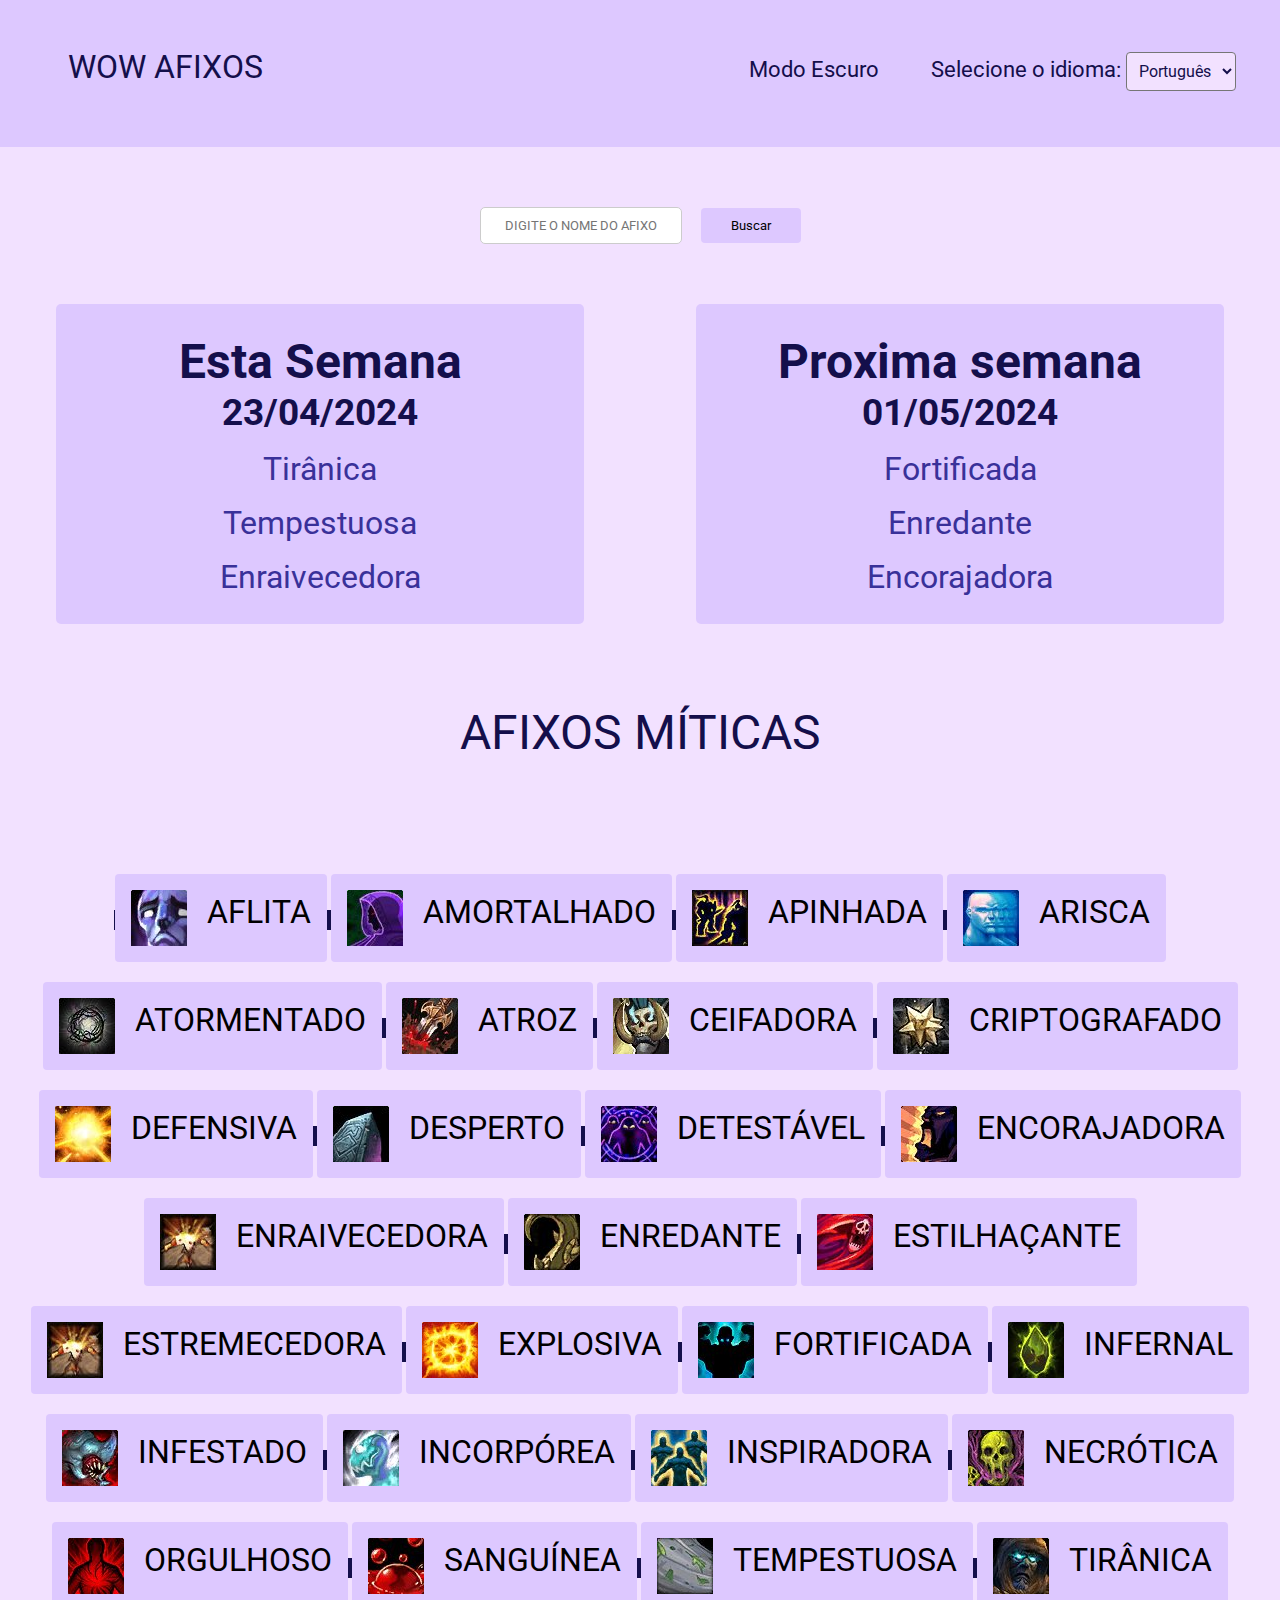
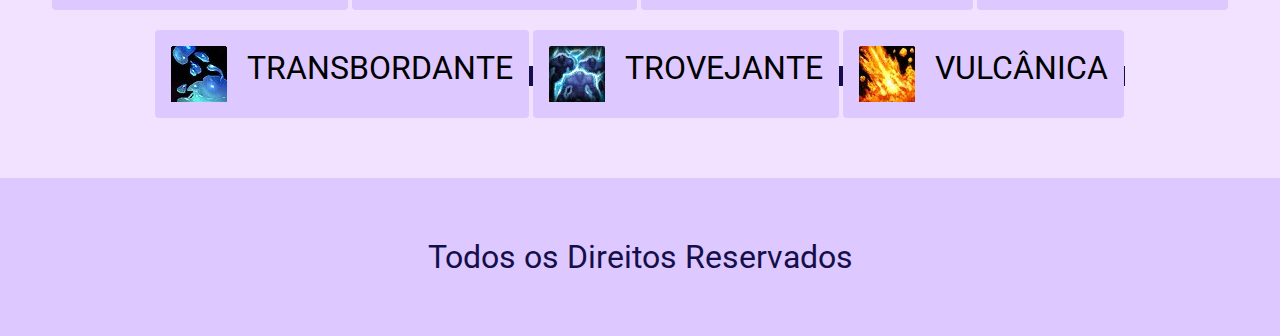
==== index.html @ 29b04356 "Pequenas correções" ====
<!DOCTYPE html>
<html lang="pt-br">
  <head>
    <meta charset="UTF-8" />
    <meta name="viewport" content="width=device-width, initial-scale=1.0" />
    <title>Afixos</title>
    <link
      rel="icon"
      href="./assets/favicon/fortificada_5TJ_icon.ico"
      type="image/x-icon"
    />
    <link rel="stylesheet" href="./css/style.css" />
    <link rel="preconnect" href="https://fonts.googleapis.com" />
    <link rel="preconnect" href="https://fonts.gstatic.com" crossorigin />
    <link
      href="https://fonts.googleapis.com/css2?family=Roboto&display=swap"
      rel="stylesheet"
    />
  </head>

  <body>
    <header class="div-bg">
      <div class="div-header container">
        <div class="div-menu-logo">
          <ul class="lista-flex">
            <li class="item-esquerda">
              <a href="https://github.com/TbrunoK/wow-afixes" target="_blank"
                >WOW AFIXOS</a
              >
            </li>
          </ul>
        </div>
        <div class="itens-direita">
          <a href="#" id="darkModeToggle">Modo Escuro</a>
          <div class="idioma-menu">
            <label for="idioma">Selecione o idioma:</label>
            <select id="idioma">
              <option value="pt">Português</option>
              <option value="en">Inglês</option>
              <option value="es">Espanhol</option>
              <!-- Adicione mais opções conforme necessário -->
            </select>
          </div>
        </div>
      </div>
    </header>
    <div class="container">
      <!-- Botão Afixo -->
      <input
        type="text"
        id="searchInput"
        class="search-input"
        placeholder="Digite o Nome do Afixo"
      />
      <button onclick="buscarAfixo()" class="search-button">Buscar</button>

      <div class="Conteudo-afixos-afixos-semanas">
        <div class="conteiner-centralizado">
          <div class="afixos-esta-semana">
            <div class="conteiner-esta">
              <h2>Esta Semana</h2>
              <h3>23/04/2024</h3>
              <div class="afixos">
                <a
                  href="https://www.wowhead.com/pt/affix=9/tir%C3%A2nica"
                  target="_blank"
                  >Tirânica</a
                >
                <a
                  href="https://www.wowhead.com/pt/affix=124/tempestuosa"
                  target="_blank"
                  >Tempestuosa</a
                >
                <a
                  href="https://www.wowhead.com/pt/affix=6/enraivecedora"
                  target="_blank"
                  >Enraivecedora</a
                >
              </div>
            </div>
          </div>

          <div class="afixos-esta-semana">
            <div>
              <h2>Proxima semana</h2>
              <h3>01/05/2024</h3>
              <div class="afixos">
                <a
                  href="https://www.wowhead.com/pt/affix=10/fortificada"
                  target="_blank"
                  >Fortificada</a
                >
                <a
                  href="https://www.wowhead.com/pt/affix=134/enredante"
                  target="_blank"
                  >Enredante</a
                >
                <a
                  href="https://www.wowhead.com/pt/affix=7/encorajadora"
                  target="_blank"
                  >Encorajadora</a
                >
              </div>
            </div>
          </div>
        </div>

        <div class="afixo-mitica-menu">
          <a
            class="afixos-mitica-texto"
            href="https://www.wowhead.com/pt/affixes"
            target="_blank"
            >Afixos Míticas</a
          >
        </div>

        <div class="afixo-lista">
          <ul class="lista-completa">
            <li>
              <img src="./assets/afixes/aflita.jpg" alt="" /><a
                href="https://www.wowhead.com/pt/affix=135/aflita"
                target="_blank"
                >Aflita</a
              >
            </li>
            <li>
              <img src="./assets/afixes/amortalhado.jpg" alt="" /><a
                href="https://www.wowhead.com/pt/affix=131/amortalhado"
                target="_blank"
                >Amortalhado</a
              >
            </li>
            <li>
              <img src="./assets/afixes/apinhada..jpg" alt="" /><a
                href="https://www.wowhead.com/pt/affix=5/apinhada"
                target="_blank"
                >apinhada</a
              >
            </li>
            <li>
              <img src="./assets/afixes/arisca.jpg" alt="" /><a
                href="https://www.wowhead.com/pt/affix=2/arisca"
                target="_blank"
                >Arisca</a
              >
            </li>
            <li>
              <img src="./assets/afixes/atormentado.jpg" alt="" /><a
                href="https://www.wowhead.com/pt/affix=128/atormentado"
                target="_blank"
                >Atormentado</a
              >
            </li>
            <li>
              <img src="./assets/afixes/atroz.jpg" alt="" /><a
                href="https://www.wowhead.com/pt/affix=12/atroz"
                target="_blank"
                >Atroz</a
              >
            </li>
            <li>
              <img src="./assets/afixes/ceifadora.jpg" alt="" /><a
                href="https://www.wowhead.com/pt/affix=117/ceifadora"
                target="_blank"
                >Ceifadora</a
              >
            </li>
            <li>
              <img src="./assets/afixes/criptografado.jpg" alt="" /><a
                href="https://www.wowhead.com/pt/affix=130/criptografado"
                target="_blank"
                >Criptografado</a
              >
            </li>
            <li>
              <img src="./assets/afixes/defensiva.jpg" alt="" /><a
                href="https://www.wowhead.com/pt/affix=137/defensiva"
                target="_blank"
                >Defensiva</a
              >
            </li>
            <li>
              <img src="./assets/afixes/desperto.jpg" alt="" /><a
                href="https://www.wowhead.com/pt/affix=120/desperto"
                target="_blank"
                >Desperto</a
              >
            </li>
            <li>
              <img src="./assets/afixes/Detestavel.jpg" alt="" /><a
                href="https://www.wowhead.com/pt/affix=123/detest%C3%A1vel"
                target="_blank"
                >Detestável</a
              >
            </li>
            <li>
              <img src="./assets/afixes/Encorajadora.jpg" alt="" /><a
                href="https://www.wowhead.com/pt/affix=7/encorajadora"
                target="_blank"
                >Encorajadora</a
              >
            </li>
            <li>
              <img src="./assets/afixes/estremecedora.jpg" alt="" /><a
                href="https://www.wowhead.com/pt/affix=6/enraivecedora"
                target="_blank"
                >Enraivecedora</a
              >
            </li>
            <li>
              <img src="./assets/afixes/enredante.jpg" alt="" /><a
                href="https://www.wowhead.com/pt/affix=134/enredante"
                target="_blank"
                >Enredante</a
              >
            </li>
            <li>
              <img src="./assets/afixes/estilhacante.jpg" alt="" /><a
                href="https://www.wowhead.com/pt/affix=11/estilha%C3%A7ante"
                target="_blank"
                >Estilhaçante</a
              >
            </li>
            <li>
              <img src="./assets/afixes/estremecedora.jpg" alt="" /><a
                href="https://www.wowhead.com/pt/affix=14/estremecedora"
                target="_blank"
                >Estremecedora</a
              >
            </li>
            <li>
              <img src="./assets/afixes/explosiva.jpg" alt="" /><a
                href="https://www.wowhead.com/pt/affix=13/explosiva"
                target="_blank"
                >Explosiva</a
              >
            </li>
            <li>
              <img src="./assets/afixes/fortificada.jpg" alt="" /><a
                href="https://www.wowhead.com/pt/affix=10/fortificada"
                target="_blank"
                >Fortificada</a
              >
            </li>

            <li>
              <img src="./assets/afixes/infernal.jpg" alt="" /><a
                href="https://www.wowhead.com/pt/affix=129/infernal"
                target="_blank"
                >Infernal</a
              >
            </li>
            <li>
              <img src="./assets/afixes/infestado.jpg" alt="" /><a
                href="https://www.wowhead.com/pt/affix=16/infestado"
                target="_blank"
                >Infestado</a
              >
            </li>
            <li>
              <img src="./assets/afixes/incorporea.jpg" alt="" /><a
                href="https://www.wowhead.com/pt/affix=136/incorp%C3%B3rea"
                target="_blank"
                >Incorpórea</a
              >
            </li>
            <li>
              <img src="./assets/afixes/inspiradora.jpg" alt="" /><a
                href="https://www.wowhead.com/pt/affix=122/inspiradora"
                target="_blank"
                >Inspiradora</a
              >
            </li>
            <li>
              <img src="./assets/afixes/necrotica.jpg" alt="" /><a
                href="https://www.wowhead.com/pt/affix=4/necr%C3%B3tica"
                target="_blank"
                >Necrótica</a
              >
            </li>
            <li>
              <img src="./assets/afixes/orgulhoso.jpg" alt="" /><a
                href="https://www.wowhead.com/pt/affix=121/orgulhoso"
                target="_blank"
                >Orgulhoso</a
              >
            </li>
            <li>
              <img src="./assets/afixes/sanguinea.jpg" alt="" /><a
                href="https://www.wowhead.com/pt/affix=8/sangu%C3%ADnea"
                target="_blank"
                >Sanguínea</a
              >
            </li>
            <li>
              <img src="./assets/afixes/tempestuosa.jpg" alt="" /><a
                href="https://www.wowhead.com/pt/affix=124/tempestuosa"
                target="_blank"
                >tempestuosa</a
              >
            </li>
            <li>
              <img src="./assets/afixes/tiranico.jpg" alt="" /><a
                href="https://www.wowhead.com/pt/affix=9/tir%C3%A2nica"
                target="_blank"
                >Tirânica</a
              >
            </li>
            <li>
              <img src="./assets/afixes/transbordante.jpg" alt="" /><a
                href="https://www.wowhead.com/pt/affix=1/transbordante"
                target="_blank"
                >Transbordante</a
              >
            </li>
            <li id="trovejante">
              <img src="./assets/afixes/trovejante.jpg" alt="" /><a
                href="https://www.wowhead.com/pt/affix=132/trovejante"
                target="_blank"
                >trovejante</a
              >
            </li>
            <li>
              <img src="./assets/afixes/vulcanica.jpg" alt="" /><a
                href="https://www.wowhead.com/pt/affix=3/vulc%C3%A2nica"
                target="_blank"
                >Vulcânica</a
              >
            </li>
          </ul>
        </div>
      </div>
    </div>
    <footer class="footer"><p>Todos os Direitos Reservados</p></footer>
    <script src="javascript.js"></script>
  </body>
</html>
---- css/style.css ----
@import url(./darkmode.css);
/*Reset */
* {
  font-family: "Roboto", sans-serif;
  padding: 0px;
  margin: 0px;
  text-decoration: none;
  list-style-type: none;
  color: var(--cor-primaria4);
  text-align: center;
}

body {
  background-color: var(--cor-primaria1);
}

/*Root / Variaveis */
:root {
  --cor-primaria1: #f2e1ff;
  --cor-primaria2: #ddc8ff;
  --cor-primaria2-1: #ad95d3ef;
  --cor-primaria3: #393199;
  --cor-primaria4: #140f4b;
  --color-gradient: linear-gradient(#f2e1ff, #09062c);
}

.container {
  max-width: 1400px;
  margin: auto;
}

.div-bg {
  background-color: var(--cor-primaria2);
}

/* Menu Principal */
.div-header {
  display: flex;
  justify-content: space-between;
  padding: 24px;
  align-items: center;
  font-size: 1.4rem;
  border-radius: 0px;
}

.div-menu-logo {
  display: inline-block;
  padding: 24px;
  margin-left: 20px;
  font-size: 32px;
  border-radius: 4px;
}
.div-menu-logo a::after {
  display: block;
  content: "";
  width: 0px;
  height: 3px;
  margin-top: 10px;
  background-color: var(--cor-primaria4);
  transition: 0.3s;
  position: relative;
}

.div-menu-logo a:hover::after {
  width: 100%;
}
.div-menu a {
  color: var(--color-font);
}

.itens-direita {
  display: flex;
  gap: 2rem;
}

.itens-direita a {
  display: inline-block;
  padding: 20px 0px;
  position: relative;
}

.itens-direita a::after {
  display: block;
  content: "";
  width: 0px;
  height: 3px;
  margin-top: 10px;
  background-color: var(--cor-primaria4);
  transition: 0.3s;
  position: absolute;
}

.itens-direita a:hover::after {
  width: 100%;
}
/* Menu de idiomas */
.idioma-menu {
  display: inline-block;
  margin: auto;
  padding: 20px;
  font-family: "roboto" sans-serif;
  font-size: 1.4rem;
}

/* Estilos para o seletor de idiomas */
#idioma {
  padding: 8px;
  font-size: 16px;
  margin-top: -30px;
  border-radius: 4px;
  background-color: var(--cor-primaria1);
}

/* Detalhe do menu idioma */
.idioma-menu::after {
  display: block;
  content: "";
  width: 0px;
  height: 3px;
  max-width: 310px;
  margin-top: 5px;
  background-color: var(--cor-primaria4);
  transition: 0.3s;
  position: absolute;
}

.idioma-menu:hover::after {
  width: 100%;
}

/*Menu afixos */
.afixo-mitica-menu {
  display: flex;
  padding: 40px;
  text-transform: uppercase;
}

.afixo-mitica-menu a {
  flex-wrap: wrap;
  justify-content: center;
  flex-direction: column;
  text-align: center;
  height: 100%;
  margin: auto;
  font-size: 3rem;
  padding: 40px;
}

.afixos-mitica-texto {
  display: flex;
  border-radius: 4px;
}

.afixos-mitica-texto::after {
  display: block;
  content: "";
  width: 0px;
  height: 3px;
  margin-top: 10px;
  background-color: var(--cor-primaria4);
  transition: 0.3s;
  position: relative;
}

.afixos-mitica-texto:hover::after {
  width: 100%;
}

/* lista com todos os afixos */
.lista-completa {
  padding: 1px;
  border-top: 20px solid var(--cor-primaria4);
}

.lista-completa li {
  background: var(--cor-primaria2);
}

.lista-completa a::after {
  display: flex;
  content: "";
  width: 0px;
  height: 3px;
  margin-top: 10px;
  transition: 0.3s;
  background-color: var(--cor-primaria4);
}

.lista-completa a:hover::after {
  width: 100%;
}

.afixo-lista {
  display: block;
  justify-content: center;
  text-align: center;
}

.afixo-lista ul {
  display: inline;
}

.afixo-lista li {
  display: inline-flex;
  align-items: center;
  gap: 20px;
  max-width: 400px;
  padding: 1rem;
  margin-top: 20px;
  font-size: 1rem;
  text-transform: uppercase;
  text-align: center;
  border-radius: 4px;
}

.afixo-lista li a {
  font-size: 2rem;
  text-transform: uppercase;
  border-radius: 4px;
  color: #000000;
}

.conteiner-centralizado {
  display: grid;
  grid-template-columns: 1fr 1fr;
  justify-content: center;
}

.afixos-esta-semana {
  display: flex;

  height: 20rem;
  width: 33rem;
  text-align: center;
  justify-content: center;
  box-sizing: border-box;
  font-size: 32px;
  padding: 20px;
  margin: auto;
  align-items: center;
  border-radius: 5px;

  background-color: var(--cor-primaria2);
  margin-top: 60px;
}

.afixos a {
  display: grid;
  grid-template-columns: 1fr;
  margin-top: 1rem;
  color: var(--cor-primaria3);
}

.footer {
  margin-top: 60px;
  background-color: #f7f7f7;
}
.footer p {
  font-size: 32px;
  padding: 60px;
  background-color: var(--cor-primaria2);
}

/* Estilos para o campo de busca e botão */
.search-container {
  text-align: center;
  margin-top: 20px;
}

/* Menu de busca */
.search-input {
  padding: 10px;
  border-radius: 5px;
  border: 1px solid #ccc;
  background-color: #ffffffff;
  width: 180px;
  margin-top: 60px;
  margin-right: 5px;
  margin-left: 1px;
  text-transform: uppercase;
}

/* Botão de busca */
.search-button {
  padding: 10px 30px;
  border-radius: 4px;
  margin-left: 10px;
  background-color: var(--cor-primaria2);
  color: #000000;
  border: none;
  cursor: pointer;
}

/* Estilo para destacar o afixo encontrado */
.destacado {
  border: 2px solid #007bff;
  border-radius: 5px;
  padding: 5px;
}
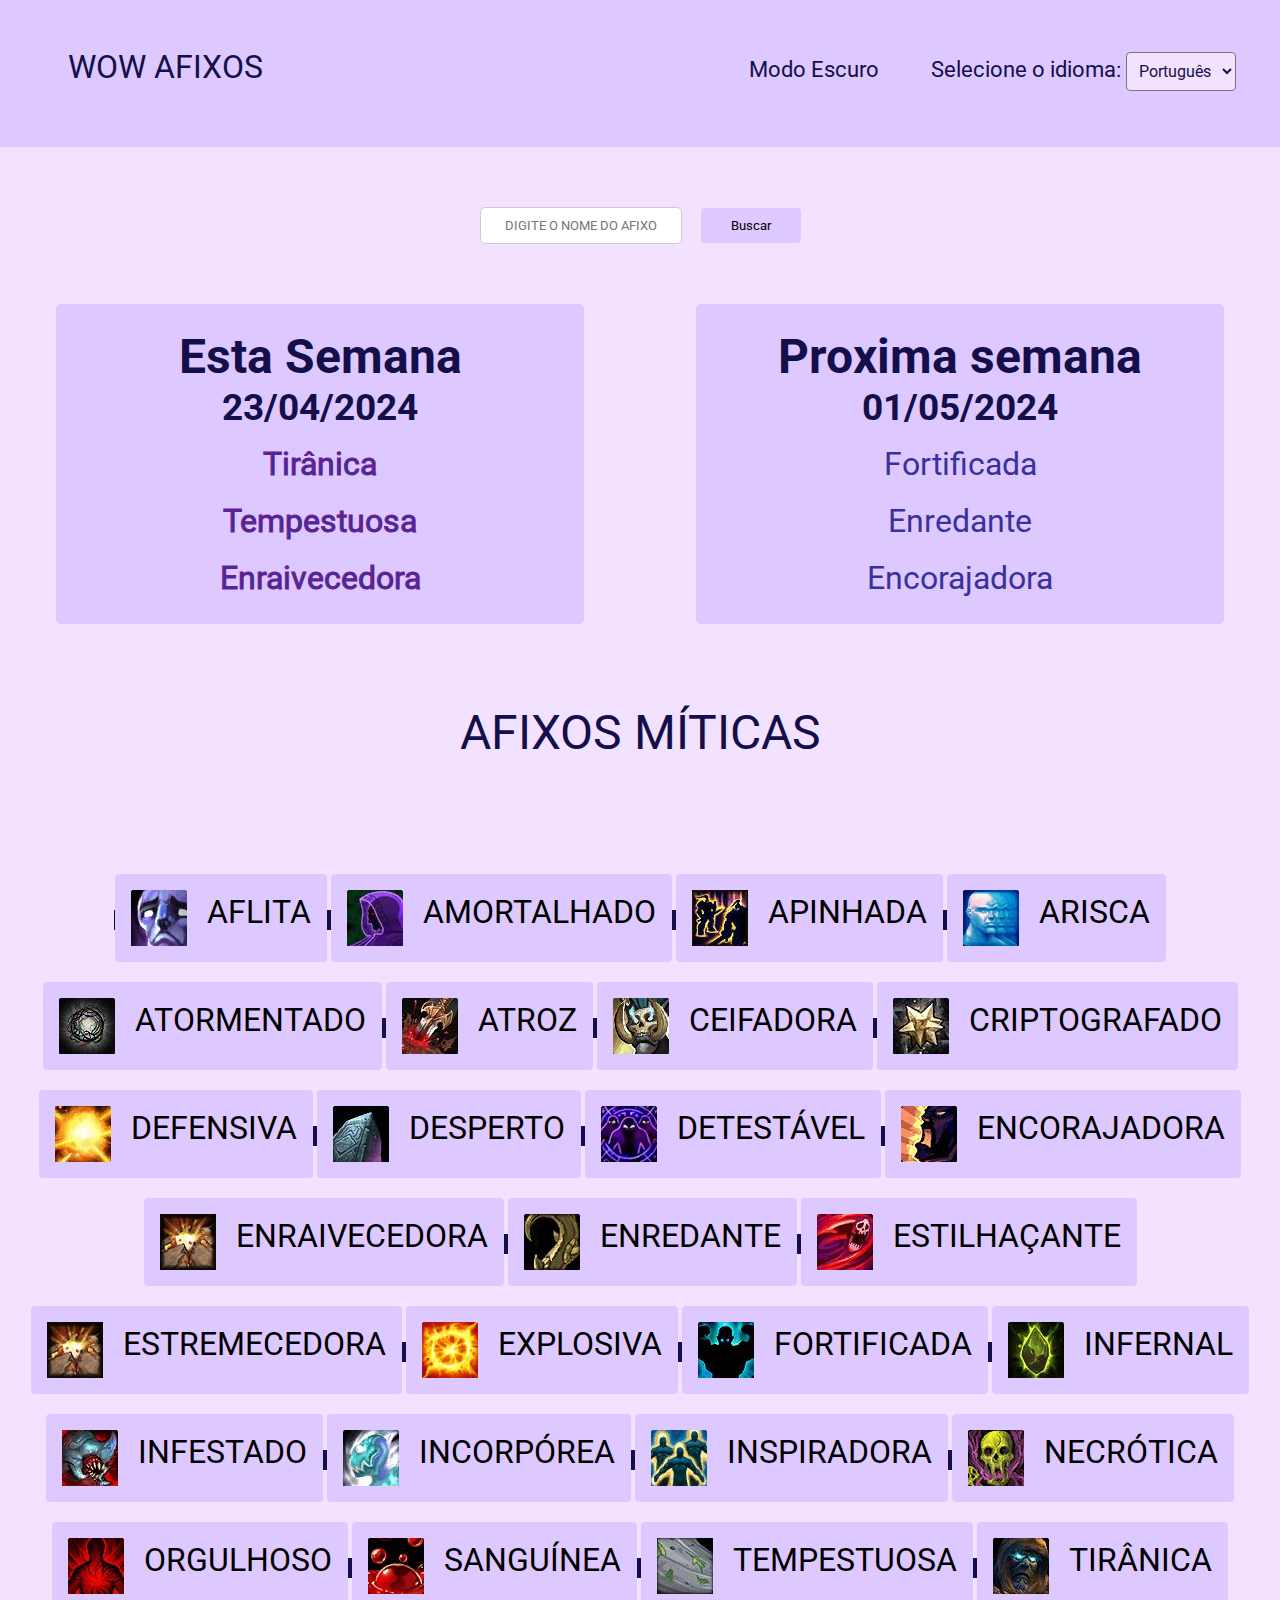
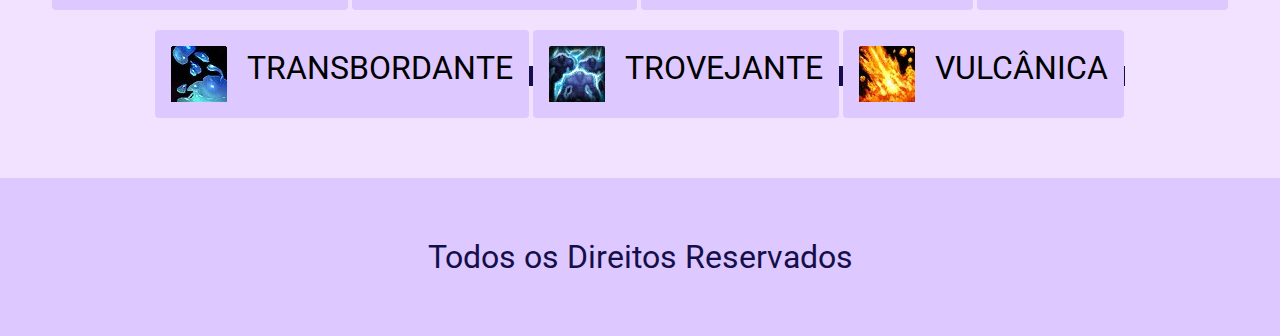
==== commit 21e1347f: "efeito nos menus "esta semana e proxima semana"" ====
--- a/index.html
+++ b/index.html
@@ -62,16 +62,19 @@
               <h3>23/04/2024</h3>
               <div class="afixos">
                 <a
+                  class="sombreado"
                   href="https://www.wowhead.com/pt/affix=9/tir%C3%A2nica"
                   target="_blank"
                   >Tirânica</a
                 >
                 <a
+                  class="sombreado"
                   href="https://www.wowhead.com/pt/affix=124/tempestuosa"
                   target="_blank"
                   >Tempestuosa</a
                 >
                 <a
+                  class="sombreado"
                   href="https://www.wowhead.com/pt/affix=6/enraivecedora"
                   target="_blank"
                   >Enraivecedora</a
--- a/css/style.css
+++ b/css/style.css
@@ -128,6 +128,13 @@
   width: 100%;
 }
 
+/* Sombreado nos afixos desta semana */
+.sombreado {
+  -webkit-text-stroke: 1px #6d1b92; /* para navegadores baseados em WebKit (Safari, Chrome, etc.) */
+  text-stroke: 1px #6d1b92; /* padrão */
+  color: rgb(0, 153, 255); /* cor do texto */
+}
+
 /*Menu afixos */
 .afixo-mitica-menu {
   display: flex;
@@ -225,7 +232,7 @@
   grid-template-columns: 1fr 1fr;
   justify-content: center;
 }
-
+/* Afixos desta semana */
 .afixos-esta-semana {
   display: flex;
 
@@ -249,6 +256,21 @@
   grid-template-columns: 1fr;
   margin-top: 1rem;
   color: var(--cor-primaria3);
+}
+
+.afixos a::after {
+  display: inline-block;
+  content: "";
+  width: 0px;
+  height: 3px;
+
+  background-color: var(--cor-primaria4);
+  transition: 0.3s;
+  position: relative;
+}
+
+.afixos a:hover::after {
+  width: 100%;
 }
 
 .footer {
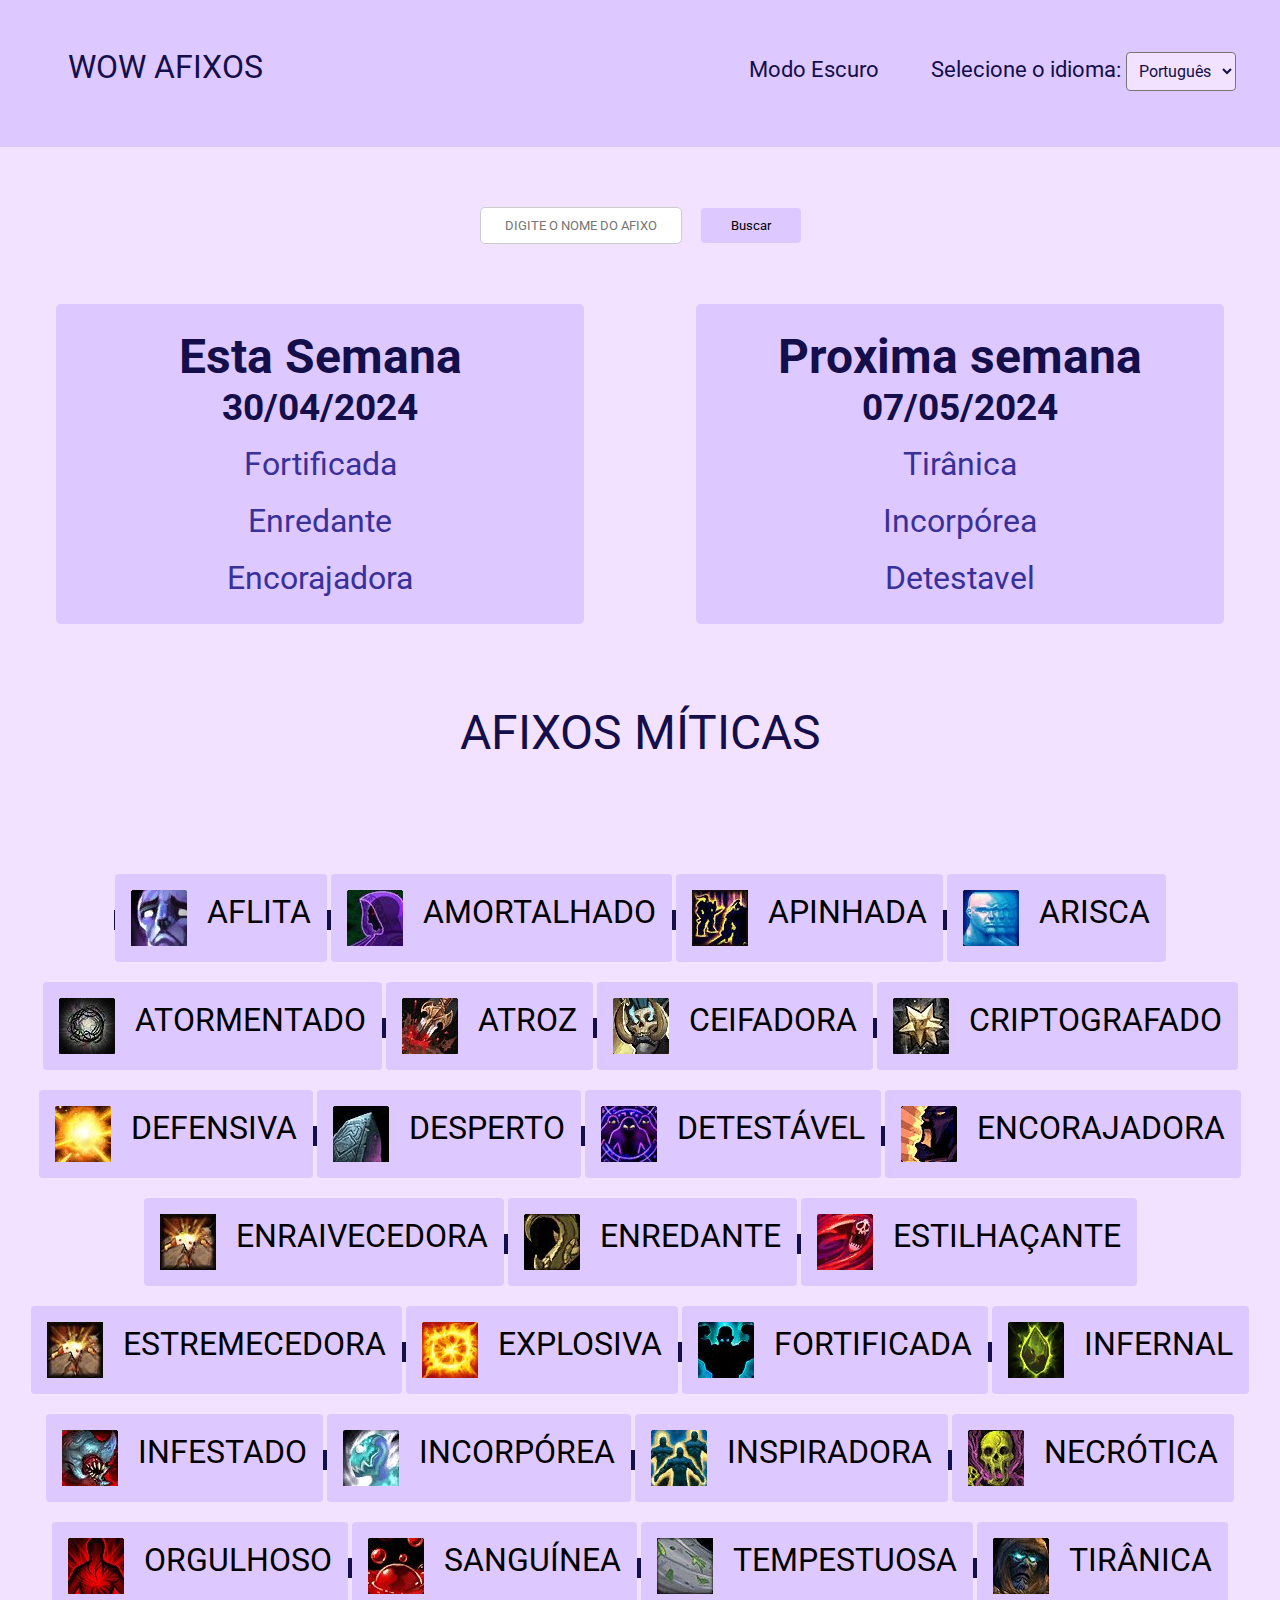
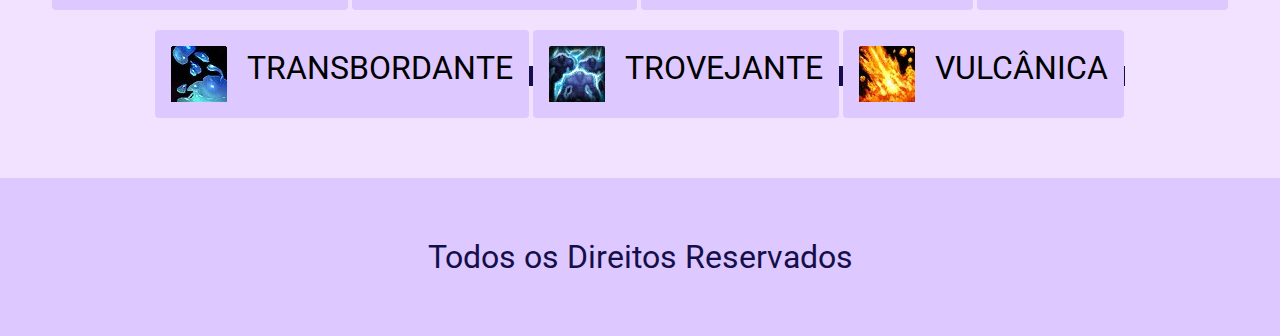
==== commit c916887a: "Afixos semanas" ====
--- a/index.html
+++ b/index.html
@@ -59,25 +59,25 @@
           <div class="afixos-esta-semana">
             <div class="conteiner-esta">
               <h2>Esta Semana</h2>
-              <h3>23/04/2024</h3>
+              <h3>30/04/2024</h3>
               <div class="afixos">
                 <a
                   class="sombreado"
                   href="https://www.wowhead.com/pt/affix=9/tir%C3%A2nica"
                   target="_blank"
-                  >Tirânica</a
+                  >Fortificada</a
                 >
                 <a
                   class="sombreado"
                   href="https://www.wowhead.com/pt/affix=124/tempestuosa"
                   target="_blank"
-                  >Tempestuosa</a
+                  >Enredante</a
                 >
                 <a
                   class="sombreado"
                   href="https://www.wowhead.com/pt/affix=6/enraivecedora"
                   target="_blank"
-                  >Enraivecedora</a
+                  >Encorajadora</a
                 >
               </div>
             </div>
@@ -86,22 +86,22 @@
           <div class="afixos-esta-semana">
             <div>
               <h2>Proxima semana</h2>
-              <h3>01/05/2024</h3>
+              <h3>07/05/2024</h3>
               <div class="afixos">
                 <a
                   href="https://www.wowhead.com/pt/affix=10/fortificada"
                   target="_blank"
-                  >Fortificada</a
+                  >Tirânica</a
                 >
                 <a
                   href="https://www.wowhead.com/pt/affix=134/enredante"
                   target="_blank"
-                  >Enredante</a
+                  >Incorpórea</a
                 >
                 <a
                   href="https://www.wowhead.com/pt/affix=7/encorajadora"
                   target="_blank"
-                  >Encorajadora</a
+                  >Detestavel</a
                 >
               </div>
             </div>
--- a/css/style.css
+++ b/css/style.css
@@ -128,13 +128,6 @@
   width: 100%;
 }
 
-/* Sombreado nos afixos desta semana */
-.sombreado {
-  -webkit-text-stroke: 1px #6d1b92; /* para navegadores baseados em WebKit (Safari, Chrome, etc.) */
-  text-stroke: 1px #6d1b92; /* padrão */
-  color: rgb(0, 153, 255); /* cor do texto */
-}
-
 /*Menu afixos */
 .afixo-mitica-menu {
   display: flex;
@@ -263,7 +256,6 @@
   content: "";
   width: 0px;
   height: 3px;
-
   background-color: var(--cor-primaria4);
   transition: 0.3s;
   position: relative;
@@ -315,7 +307,7 @@
 
 /* Estilo para destacar o afixo encontrado */
 .destacado {
-  border: 2px solid #007bff;
+  border: 2px solid #13c4c4;
   border-radius: 5px;
   padding: 5px;
 }
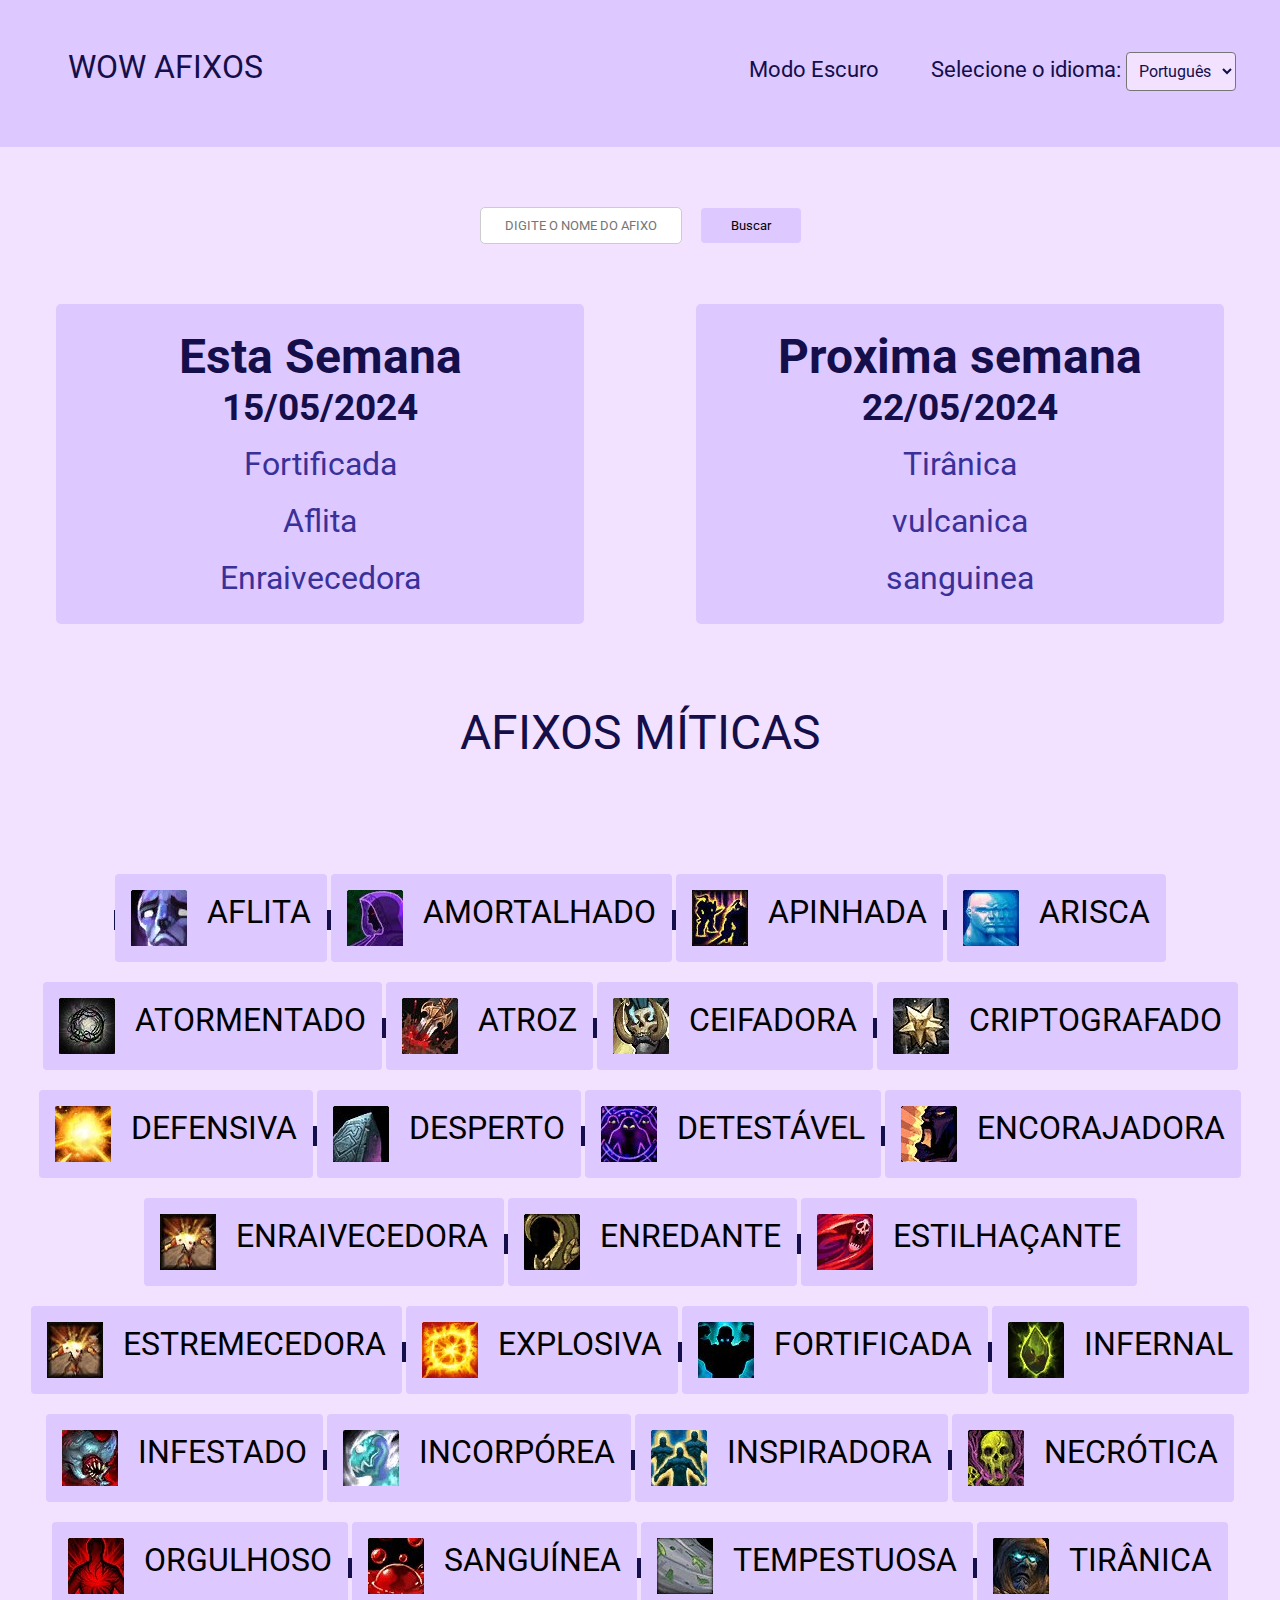
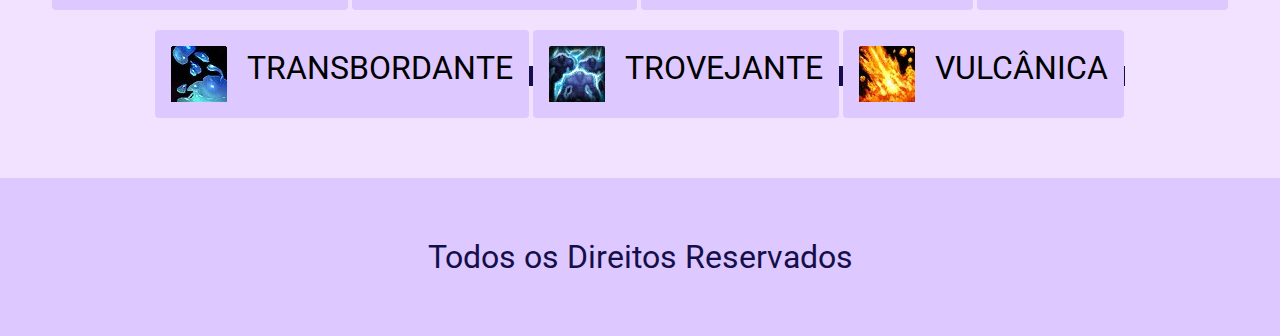
==== commit 643a73fc: "Bug resolvido" ====
--- a/index.html
+++ b/index.html
@@ -38,20 +38,20 @@
               <option value="pt">Português</option>
               <option value="en">Inglês</option>
               <option value="es">Espanhol</option>
-              <!-- Adicione mais opções conforme necessário -->
             </select>
           </div>
         </div>
       </div>
     </header>
     <div class="container">
-      <!-- Botão Afixo -->
+      <!-- Barr de pesquisa -->
       <input
         type="text"
         id="searchInput"
         class="search-input"
         placeholder="Digite o Nome do Afixo"
       />
+
       <button onclick="buscarAfixo()" class="search-button">Buscar</button>
 
       <div class="Conteudo-afixos-afixos-semanas">
@@ -59,26 +59,34 @@
           <div class="afixos-esta-semana">
             <div class="conteiner-esta">
               <h2>Esta Semana</h2>
-              <h3>30/04/2024</h3>
+              <h3>15/05/2024</h3>
               <div class="afixos">
-                <a
-                  class="sombreado"
-                  href="https://www.wowhead.com/pt/affix=9/tir%C3%A2nica"
-                  target="_blank"
-                  >Fortificada</a
-                >
-                <a
-                  class="sombreado"
-                  href="https://www.wowhead.com/pt/affix=124/tempestuosa"
-                  target="_blank"
-                  >Enredante</a
-                >
-                <a
-                  class="sombreado"
-                  href="https://www.wowhead.com/pt/affix=6/enraivecedora"
-                  target="_blank"
-                  >Encorajadora</a
-                >
+                <ul>
+                  <li>
+                    <a
+                      class="sombreado nome"
+                      href="#"
+                      onclick="adicionarNome(this); return false;"
+                      >Fortificada</a
+                    >
+                  </li>
+                  <li>
+                    <a
+                      class="sombreado nome"
+                      href="#"
+                      onclick="adicionarNome(this); return false;"
+                      >Aflita</a
+                    >
+                  </li>
+                  <li>
+                    <a
+                      class="sombreado nome"
+                      href="#"
+                      onclick="adicionarNome(this); return false;"
+                      >Enraivecedora</a
+                    >
+                  </li>
+                </ul>
               </div>
             </div>
           </div>
@@ -86,23 +94,34 @@
           <div class="afixos-esta-semana">
             <div>
               <h2>Proxima semana</h2>
-              <h3>07/05/2024</h3>
+              <h3>22/05/2024</h3>
               <div class="afixos">
-                <a
-                  href="https://www.wowhead.com/pt/affix=10/fortificada"
-                  target="_blank"
-                  >Tirânica</a
-                >
-                <a
-                  href="https://www.wowhead.com/pt/affix=134/enredante"
-                  target="_blank"
-                  >Incorpórea</a
-                >
-                <a
-                  href="https://www.wowhead.com/pt/affix=7/encorajadora"
-                  target="_blank"
-                  >Detestavel</a
-                >
+                <ul>
+                  <li>
+                    <a
+                      class="sombreado nome"
+                      href="#"
+                      onclick="adicionarNome(this); return false;"
+                      >Tirânica</a
+                    >
+                  </li>
+                  <li>
+                    <a
+                      class="sombreado nome"
+                      href="#"
+                      onclick="adicionarNome(this); return false;"
+                      >vulcanica</a
+                    >
+                  </li>
+                  <li>
+                    <a
+                      class="sombreado nome"
+                      href="#"
+                      onclick="adicionarNome(this); return false;"
+                      >sanguinea</a
+                    >
+                  </li>
+                </ul>
               </div>
             </div>
           </div>
@@ -335,6 +354,6 @@
       </div>
     </div>
     <footer class="footer"><p>Todos os Direitos Reservados</p></footer>
-    <script src="javascript.js"></script>
+    <script src="../js/javascript.js"></script>
   </body>
 </html>
--- a/css/style.css
+++ b/css/style.css
@@ -307,7 +307,7 @@
 
 /* Estilo para destacar o afixo encontrado */
 .destacado {
-  border: 2px solid #13c4c4;
+  border: 2px solid #1100ff;
   border-radius: 5px;
   padding: 5px;
 }
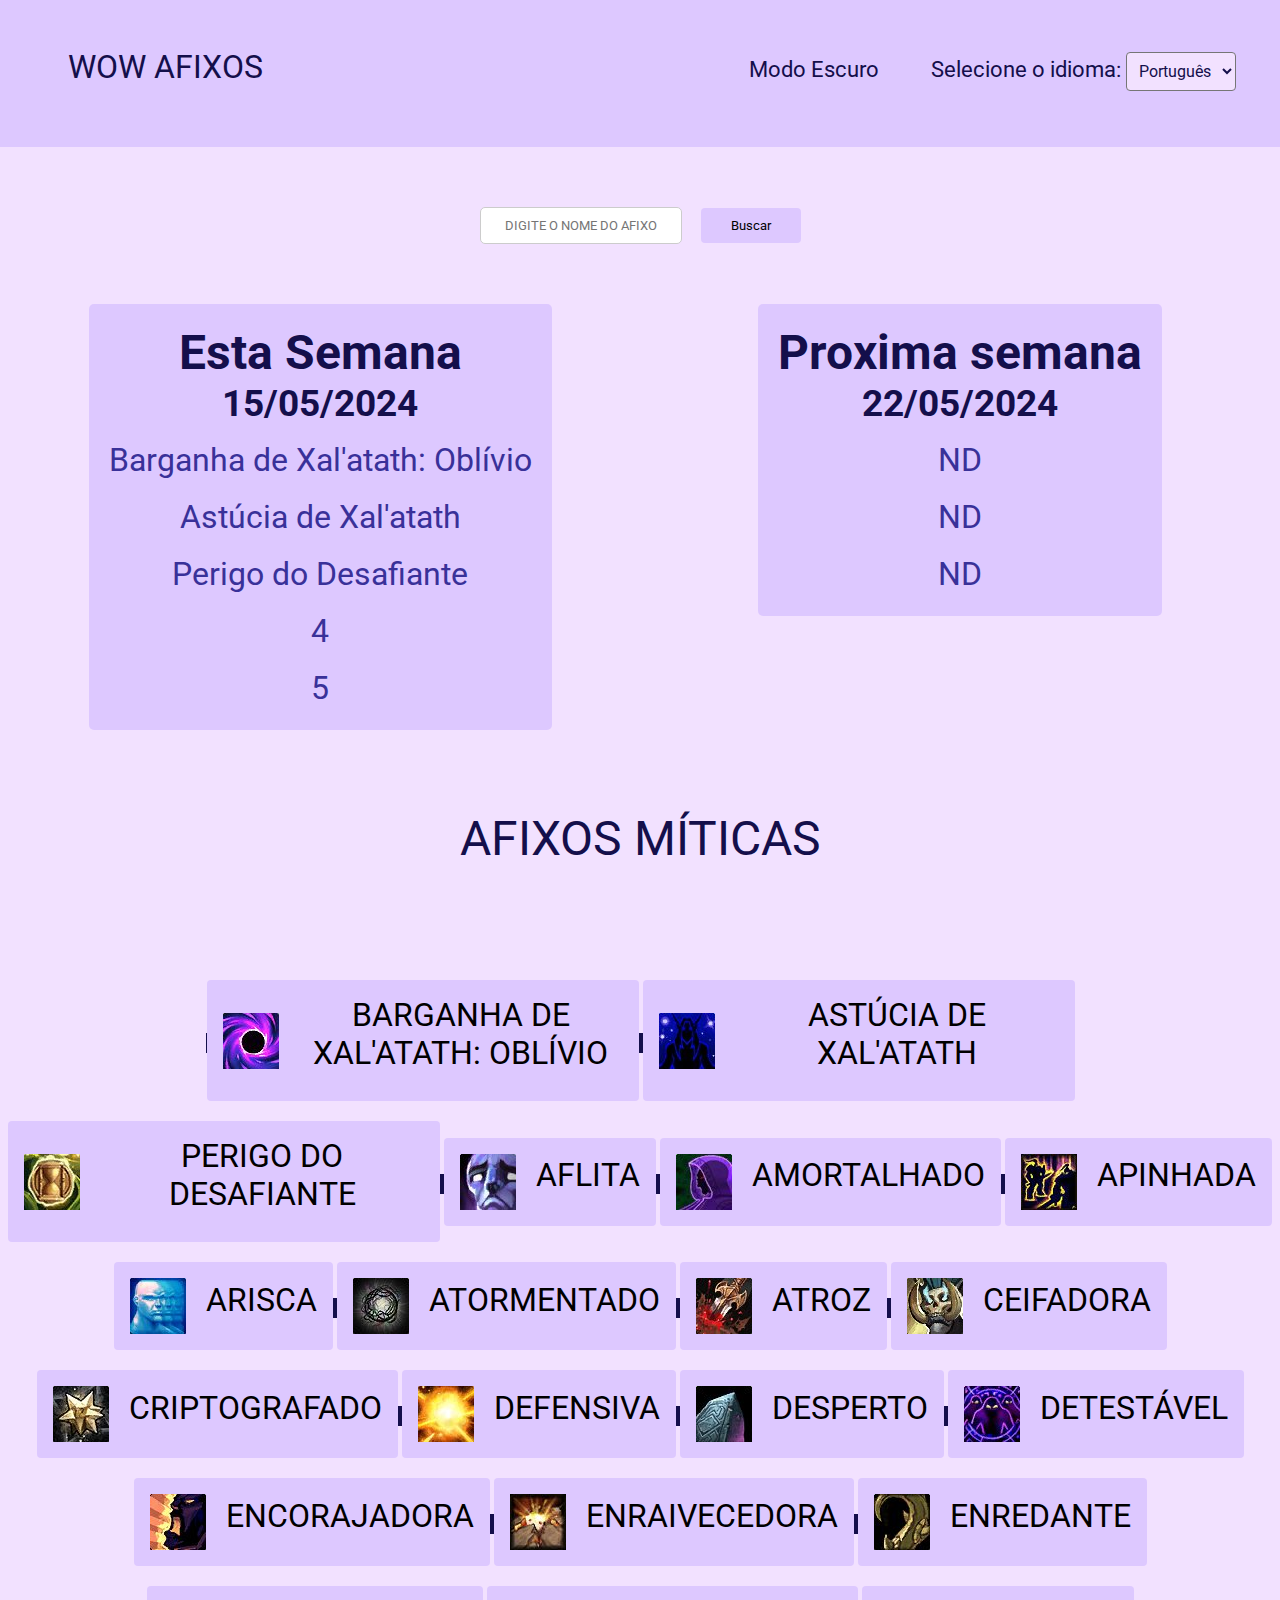
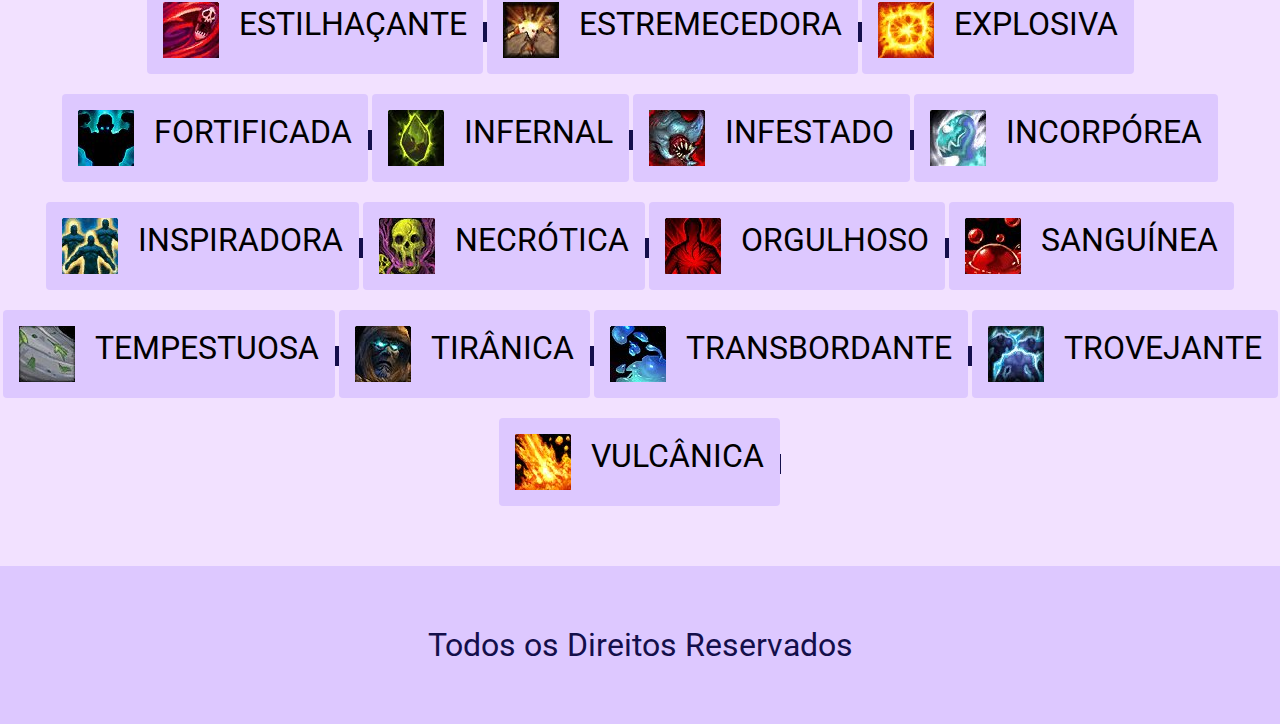
==== commit 4b5b01f1: "adicionado novos afixos" ====
--- a/index.html
+++ b/index.html
@@ -44,7 +44,7 @@
       </div>
     </header>
     <div class="container">
-      <!-- Barr de pesquisa -->
+      <!-- Barra de pesquisa -->
       <input
         type="text"
         id="searchInput"
@@ -67,23 +67,39 @@
                       class="sombreado nome"
                       href="#"
                       onclick="adicionarNome(this); return false;"
-                      >Fortificada</a
-                    >
-                  </li>
-                  <li>
-                    <a
-                      class="sombreado nome"
-                      href="#"
-                      onclick="adicionarNome(this); return false;"
-                      >Aflita</a
-                    >
-                  </li>
-                  <li>
-                    <a
-                      class="sombreado nome"
-                      href="#"
-                      onclick="adicionarNome(this); return false;"
-                      >Enraivecedora</a
+                      >Barganha de Xal'atath: Oblívio</a
+                    >
+                  </li>
+                  <li>
+                    <a
+                      class="sombreado nome"
+                      href="#"
+                      onclick="adicionarNome(this); return false;"
+                      >Astúcia de Xal'atath</a
+                    >
+                  </li>
+                  <li>
+                    <a
+                      class="sombreado nome"
+                      href="#"
+                      onclick="adicionarNome(this); return false;"
+                      >Perigo do Desafiante</a
+                    >
+                  </li>
+                  <li>
+                    <a
+                      class="sombreado nome"
+                      href="#"
+                      onclick="adicionarNome(this); return false;"
+                      >4</a
+                    >
+                  </li>
+                  <li>
+                    <a
+                      class="sombreado nome"
+                      href="#"
+                      onclick="adicionarNome(this); return false;"
+                      >5</a
                     >
                   </li>
                 </ul>
@@ -102,23 +118,23 @@
                       class="sombreado nome"
                       href="#"
                       onclick="adicionarNome(this); return false;"
-                      >Tirânica</a
-                    >
-                  </li>
-                  <li>
-                    <a
-                      class="sombreado nome"
-                      href="#"
-                      onclick="adicionarNome(this); return false;"
-                      >vulcanica</a
-                    >
-                  </li>
-                  <li>
-                    <a
-                      class="sombreado nome"
-                      href="#"
-                      onclick="adicionarNome(this); return false;"
-                      >sanguinea</a
+                      >ND</a
+                    >
+                  </li>
+                  <li>
+                    <a
+                      class="sombreado nome"
+                      href="#"
+                      onclick="adicionarNome(this); return false;"
+                      >ND</a
+                    >
+                  </li>
+                  <li>
+                    <a
+                      class="sombreado nome"
+                      href="#"
+                      onclick="adicionarNome(this); return false;"
+                      >ND</a
                     >
                   </li>
                 </ul>
@@ -127,6 +143,7 @@
           </div>
         </div>
 
+        <!-- Lista de afixos  -->
         <div class="afixo-mitica-menu">
           <a
             class="afixos-mitica-texto"
@@ -139,12 +156,40 @@
         <div class="afixo-lista">
           <ul class="lista-completa">
             <li>
+              <img
+                src="./assets/afixes/Barganha de Xal'atath Oblívio.jpg"
+                alt=""
+              /><a
+                href="https://www.wowhead.com/pt/affix=159/barganha-de-xalatath-obl%C3%ADvio"
+                target="_blank"
+                >Barganha de Xal'atath: Oblívio</a
+              >
+            </li>
+
+            <li>
+              <img src="./assets/afixes/Astúcia de Xal'atath.jpg" alt="" /><a
+                href="https://www.wowhead.com/pt/affix=147/ast%C3%BAcia-de-xalatath"
+                target="_blank"
+                >Astúcia de Xal'atath</a
+              >
+            </li>
+
+            <li>
+              <img src="./assets/afixes/Perigo do Desafiante.jpg" alt="" /><a
+                href="https://www.wowhead.com/pt/affix=159/barganha-de-xalatath-obl%C3%ADvio"
+                target="_blank"
+                >Perigo do Desafiante</a
+              >
+            </li>
+
+            <li>
               <img src="./assets/afixes/aflita.jpg" alt="" /><a
                 href="https://www.wowhead.com/pt/affix=135/aflita"
                 target="_blank"
                 >Aflita</a
               >
             </li>
+
             <li>
               <img src="./assets/afixes/amortalhado.jpg" alt="" /><a
                 href="https://www.wowhead.com/pt/affix=131/amortalhado"
@@ -152,6 +197,7 @@
                 >Amortalhado</a
               >
             </li>
+
             <li>
               <img src="./assets/afixes/apinhada..jpg" alt="" /><a
                 href="https://www.wowhead.com/pt/affix=5/apinhada"
@@ -159,6 +205,7 @@
                 >apinhada</a
               >
             </li>
+
             <li>
               <img src="./assets/afixes/arisca.jpg" alt="" /><a
                 href="https://www.wowhead.com/pt/affix=2/arisca"
@@ -166,6 +213,7 @@
                 >Arisca</a
               >
             </li>
+
             <li>
               <img src="./assets/afixes/atormentado.jpg" alt="" /><a
                 href="https://www.wowhead.com/pt/affix=128/atormentado"
@@ -173,6 +221,7 @@
                 >Atormentado</a
               >
             </li>
+
             <li>
               <img src="./assets/afixes/atroz.jpg" alt="" /><a
                 href="https://www.wowhead.com/pt/affix=12/atroz"
@@ -180,6 +229,7 @@
                 >Atroz</a
               >
             </li>
+
             <li>
               <img src="./assets/afixes/ceifadora.jpg" alt="" /><a
                 href="https://www.wowhead.com/pt/affix=117/ceifadora"
@@ -187,6 +237,7 @@
                 >Ceifadora</a
               >
             </li>
+
             <li>
               <img src="./assets/afixes/criptografado.jpg" alt="" /><a
                 href="https://www.wowhead.com/pt/affix=130/criptografado"
@@ -194,6 +245,7 @@
                 >Criptografado</a
               >
             </li>
+
             <li>
               <img src="./assets/afixes/defensiva.jpg" alt="" /><a
                 href="https://www.wowhead.com/pt/affix=137/defensiva"
@@ -201,6 +253,7 @@
                 >Defensiva</a
               >
             </li>
+
             <li>
               <img src="./assets/afixes/desperto.jpg" alt="" /><a
                 href="https://www.wowhead.com/pt/affix=120/desperto"
@@ -208,6 +261,7 @@
                 >Desperto</a
               >
             </li>
+
             <li>
               <img src="./assets/afixes/Detestavel.jpg" alt="" /><a
                 href="https://www.wowhead.com/pt/affix=123/detest%C3%A1vel"
@@ -215,6 +269,7 @@
                 >Detestável</a
               >
             </li>
+
             <li>
               <img src="./assets/afixes/Encorajadora.jpg" alt="" /><a
                 href="https://www.wowhead.com/pt/affix=7/encorajadora"
@@ -222,6 +277,7 @@
                 >Encorajadora</a
               >
             </li>
+
             <li>
               <img src="./assets/afixes/estremecedora.jpg" alt="" /><a
                 href="https://www.wowhead.com/pt/affix=6/enraivecedora"
@@ -229,6 +285,7 @@
                 >Enraivecedora</a
               >
             </li>
+
             <li>
               <img src="./assets/afixes/enredante.jpg" alt="" /><a
                 href="https://www.wowhead.com/pt/affix=134/enredante"
@@ -236,6 +293,7 @@
                 >Enredante</a
               >
             </li>
+
             <li>
               <img src="./assets/afixes/estilhacante.jpg" alt="" /><a
                 href="https://www.wowhead.com/pt/affix=11/estilha%C3%A7ante"
@@ -243,6 +301,7 @@
                 >Estilhaçante</a
               >
             </li>
+
             <li>
               <img src="./assets/afixes/estremecedora.jpg" alt="" /><a
                 href="https://www.wowhead.com/pt/affix=14/estremecedora"
@@ -250,6 +309,7 @@
                 >Estremecedora</a
               >
             </li>
+
             <li>
               <img src="./assets/afixes/explosiva.jpg" alt="" /><a
                 href="https://www.wowhead.com/pt/affix=13/explosiva"
@@ -257,6 +317,7 @@
                 >Explosiva</a
               >
             </li>
+
             <li>
               <img src="./assets/afixes/fortificada.jpg" alt="" /><a
                 href="https://www.wowhead.com/pt/affix=10/fortificada"
@@ -272,6 +333,7 @@
                 >Infernal</a
               >
             </li>
+
             <li>
               <img src="./assets/afixes/infestado.jpg" alt="" /><a
                 href="https://www.wowhead.com/pt/affix=16/infestado"
@@ -279,6 +341,7 @@
                 >Infestado</a
               >
             </li>
+
             <li>
               <img src="./assets/afixes/incorporea.jpg" alt="" /><a
                 href="https://www.wowhead.com/pt/affix=136/incorp%C3%B3rea"
@@ -286,6 +349,7 @@
                 >Incorpórea</a
               >
             </li>
+
             <li>
               <img src="./assets/afixes/inspiradora.jpg" alt="" /><a
                 href="https://www.wowhead.com/pt/affix=122/inspiradora"
@@ -293,6 +357,7 @@
                 >Inspiradora</a
               >
             </li>
+
             <li>
               <img src="./assets/afixes/necrotica.jpg" alt="" /><a
                 href="https://www.wowhead.com/pt/affix=4/necr%C3%B3tica"
@@ -300,6 +365,7 @@
                 >Necrótica</a
               >
             </li>
+
             <li>
               <img src="./assets/afixes/orgulhoso.jpg" alt="" /><a
                 href="https://www.wowhead.com/pt/affix=121/orgulhoso"
@@ -307,6 +373,7 @@
                 >Orgulhoso</a
               >
             </li>
+
             <li>
               <img src="./assets/afixes/sanguinea.jpg" alt="" /><a
                 href="https://www.wowhead.com/pt/affix=8/sangu%C3%ADnea"
@@ -314,6 +381,7 @@
                 >Sanguínea</a
               >
             </li>
+
             <li>
               <img src="./assets/afixes/tempestuosa.jpg" alt="" /><a
                 href="https://www.wowhead.com/pt/affix=124/tempestuosa"
@@ -321,6 +389,7 @@
                 >tempestuosa</a
               >
             </li>
+
             <li>
               <img src="./assets/afixes/tiranico.jpg" alt="" /><a
                 href="https://www.wowhead.com/pt/affix=9/tir%C3%A2nica"
@@ -328,6 +397,7 @@
                 >Tirânica</a
               >
             </li>
+
             <li>
               <img src="./assets/afixes/transbordante.jpg" alt="" /><a
                 href="https://www.wowhead.com/pt/affix=1/transbordante"
@@ -335,6 +405,7 @@
                 >Transbordante</a
               >
             </li>
+
             <li id="trovejante">
               <img src="./assets/afixes/trovejante.jpg" alt="" /><a
                 href="https://www.wowhead.com/pt/affix=132/trovejante"
@@ -342,6 +413,7 @@
                 >trovejante</a
               >
             </li>
+
             <li>
               <img src="./assets/afixes/vulcanica.jpg" alt="" /><a
                 href="https://www.wowhead.com/pt/affix=3/vulc%C3%A2nica"
--- a/css/style.css
+++ b/css/style.css
@@ -229,8 +229,8 @@
 .afixos-esta-semana {
   display: flex;
 
-  height: 20rem;
-  width: 33rem;
+  height: auto;
+  width: auto;
   text-align: center;
   justify-content: center;
   box-sizing: border-box;
@@ -307,7 +307,7 @@
 
 /* Estilo para destacar o afixo encontrado */
 .destacado {
-  border: 2px solid #1100ff;
+  border: 2px solid #ff0000;
   border-radius: 5px;
   padding: 5px;
 }
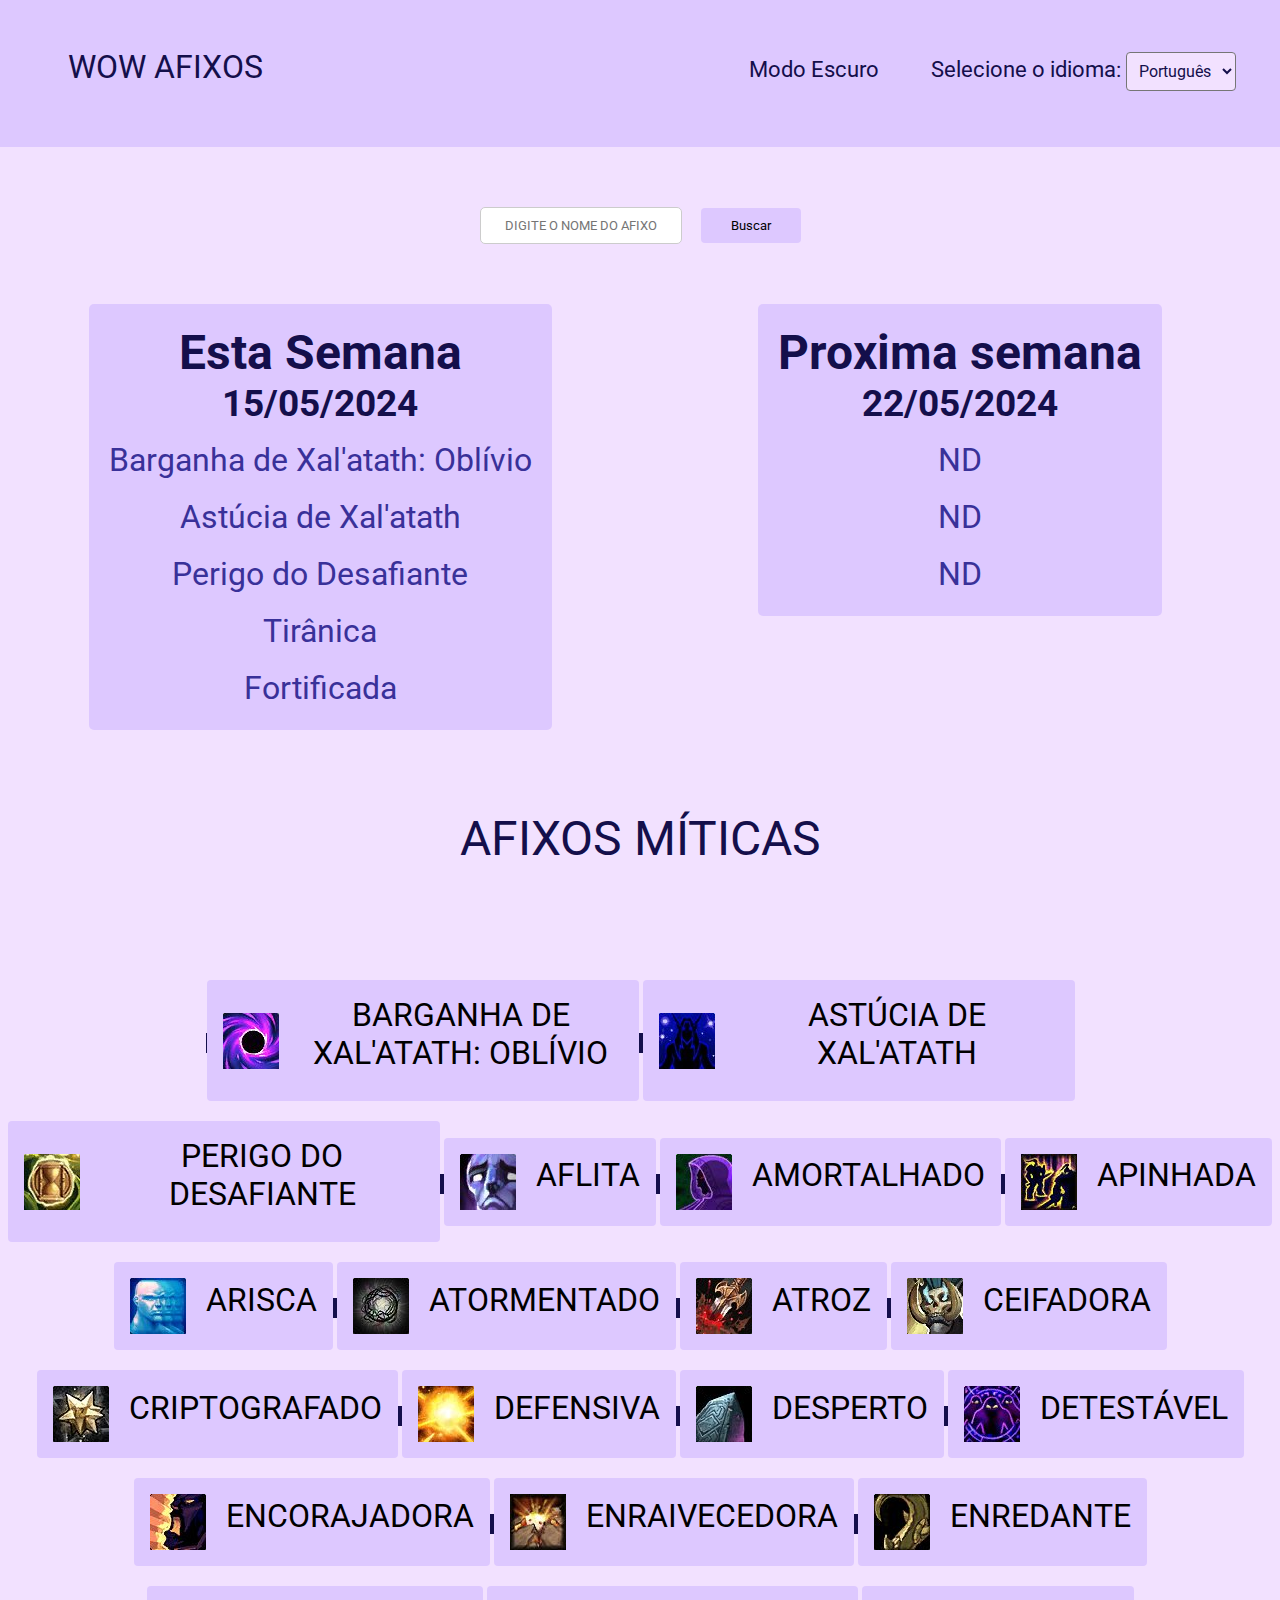
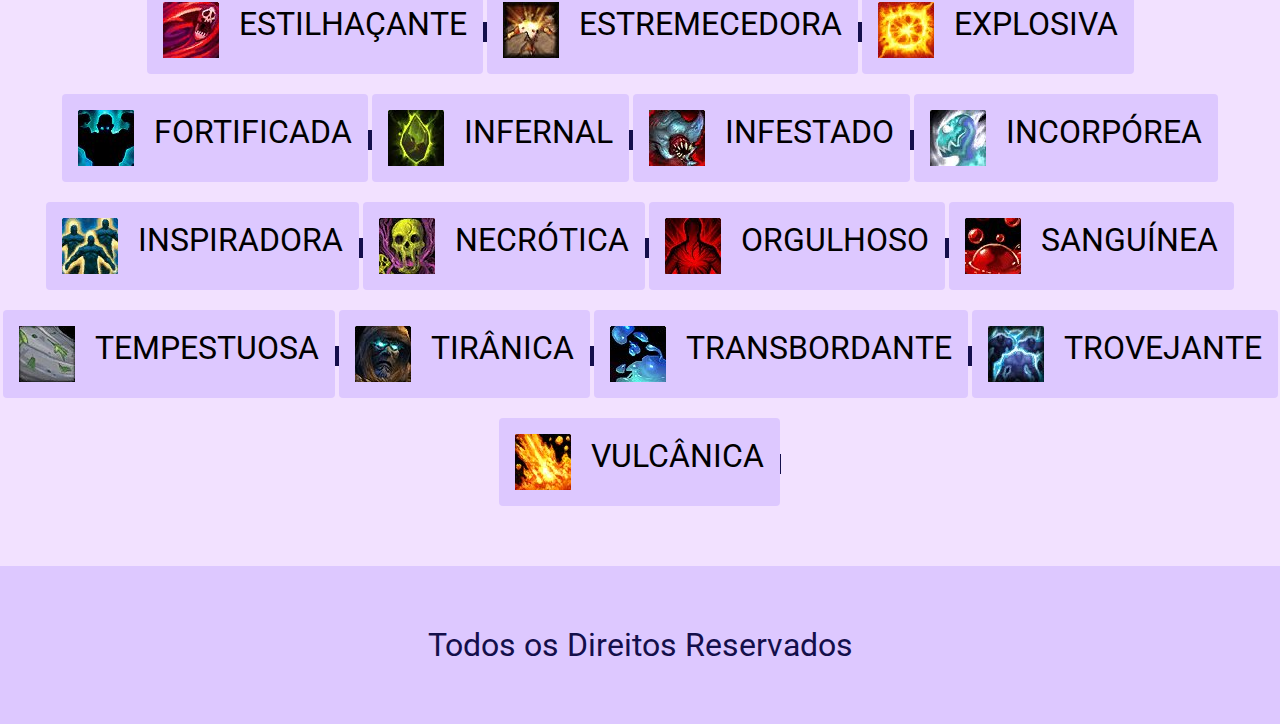
==== commit 5eccf2c0: "Afixos Esta Semana" ====
--- a/index.html
+++ b/index.html
@@ -91,15 +91,15 @@
                       class="sombreado nome"
                       href="#"
                       onclick="adicionarNome(this); return false;"
-                      >4</a
-                    >
-                  </li>
-                  <li>
-                    <a
-                      class="sombreado nome"
-                      href="#"
-                      onclick="adicionarNome(this); return false;"
-                      >5</a
+                      >Tirânica</a
+                    >
+                  </li>
+                  <li>
+                    <a
+                      class="sombreado nome"
+                      href="#"
+                      onclick="adicionarNome(this); return false;"
+                      >Fortificada</a
                     >
                   </li>
                 </ul>
